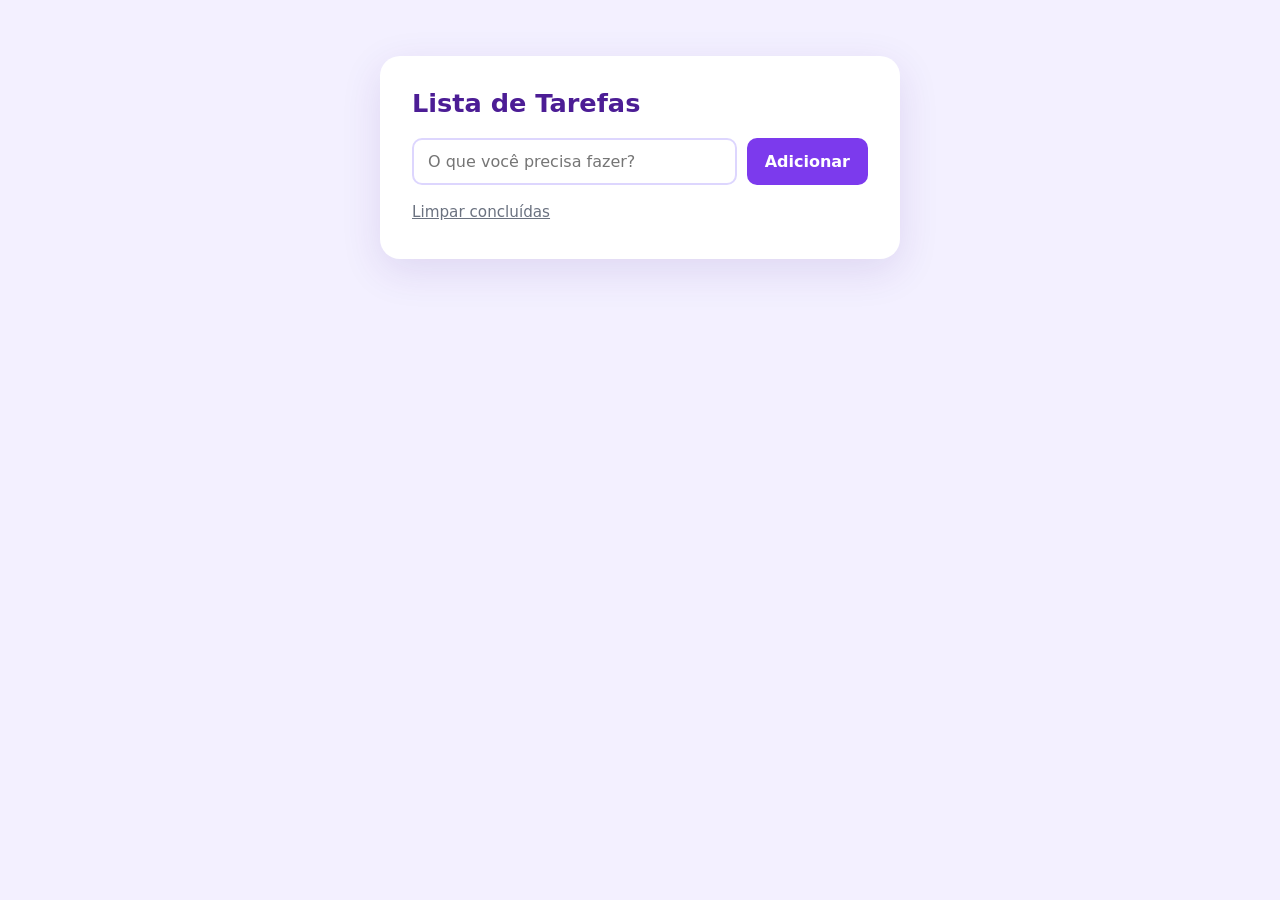
==== src/projeto-2/index.html @ 142dc3bc "aula-2" ====
<!DOCTYPE html>
<html lang="pt-BR">
<head>
    <meta charset="UTF-8">
    <meta name="viewport" content="width=device-width, initial-scale=1.0">
    <title>Lista de Tarefas</title>
    <link rel="stylesheet" href="style.css">
</head>
<body>
    <main class="app">
        <h1>Lista de Tarefas</h1>

        <form class="form" id="form">
            <input type="text" id="nova-tarefa" placeholder="O que você precisa fazer?" autocomplete="off">
            <button type="submit" class="btn">Adicionar</button>
        </form>

        <ul class="lista" id="lista"></ul>

        <button class="btn-link" id="limpar">Limpar concluídas</button>
    </main>

    <script src="script.js"></script>
</body>
</html>
---- src/projeto-2/style.css ----
* {
    box-sizing: border-box;
}

body {
    margin: 0;
    min-height: 100vh;
    display: grid;
    place-items: start center;
    padding: 56px 16px;
    background: #f3f0ff;
    font-family: system-ui, -apple-system, "Segoe UI", Roboto, sans-serif;
    color: #1f2937;
}

.app {
    width: min(100%, 520px);
    padding: 32px;
    background: #ffffff;
    border-radius: 20px;
    box-shadow: 0 12px 40px rgba(76, 29, 149, 0.12);
}

h1 {
    margin: 0 0 20px;
    font-size: 1.6rem;
    color: #4c1d95;
}

.form {
    display: flex;
    gap: 10px;
}

.form input {
    flex: 1;
    min-width: 0;
    padding: 12px 14px;
    border: 2px solid #ddd6fe;
    border-radius: 10px;
    font: inherit;
}

.form input:focus {
    outline: none;
    border-color: #7c3aed;
}

.btn {
    padding: 12px 18px;
    border: none;
    border-radius: 10px;
    background: #7c3aed;
    color: #ffffff;
    font: inherit;
    font-weight: 700;
    cursor: pointer;
}

.btn:hover {
    background: #6d28d9;
}

.lista {
    margin: 0;
    padding: 0;
    list-style: none;
}

.lista li {
    display: flex;
    align-items: center;
    justify-content: space-between;
    gap: 12px;
    margin-bottom: 8px;
    padding: 12px 14px;
    background: #faf5ff;
    border-radius: 10px;
    cursor: pointer;
    user-select: none;
    transition: background 0.2s;
}

.lista li:hover {
    background: #f3e8ff;
}

.lista li.feita {
    color: #9ca3af;
    text-decoration: line-through;
}

.remover {
    flex-shrink: 0;
    width: 28px;
    height: 28px;
    border: none;
    border-radius: 50%;
    background: transparent;
    color: #9ca3af;
    font-size: 1.3rem;
    line-height: 1;
    cursor: pointer;
}

.remover:hover {
    background: #fee2e2;
    color: #dc2626;
}

.btn-link {
    margin-top: 12px;
    padding: 6px 0;
    border: none;
    background: none;
    color: #6b7280;
    font: inherit;
    font-size: 0.95rem;
    text-decoration: underline;
    cursor: pointer;
}
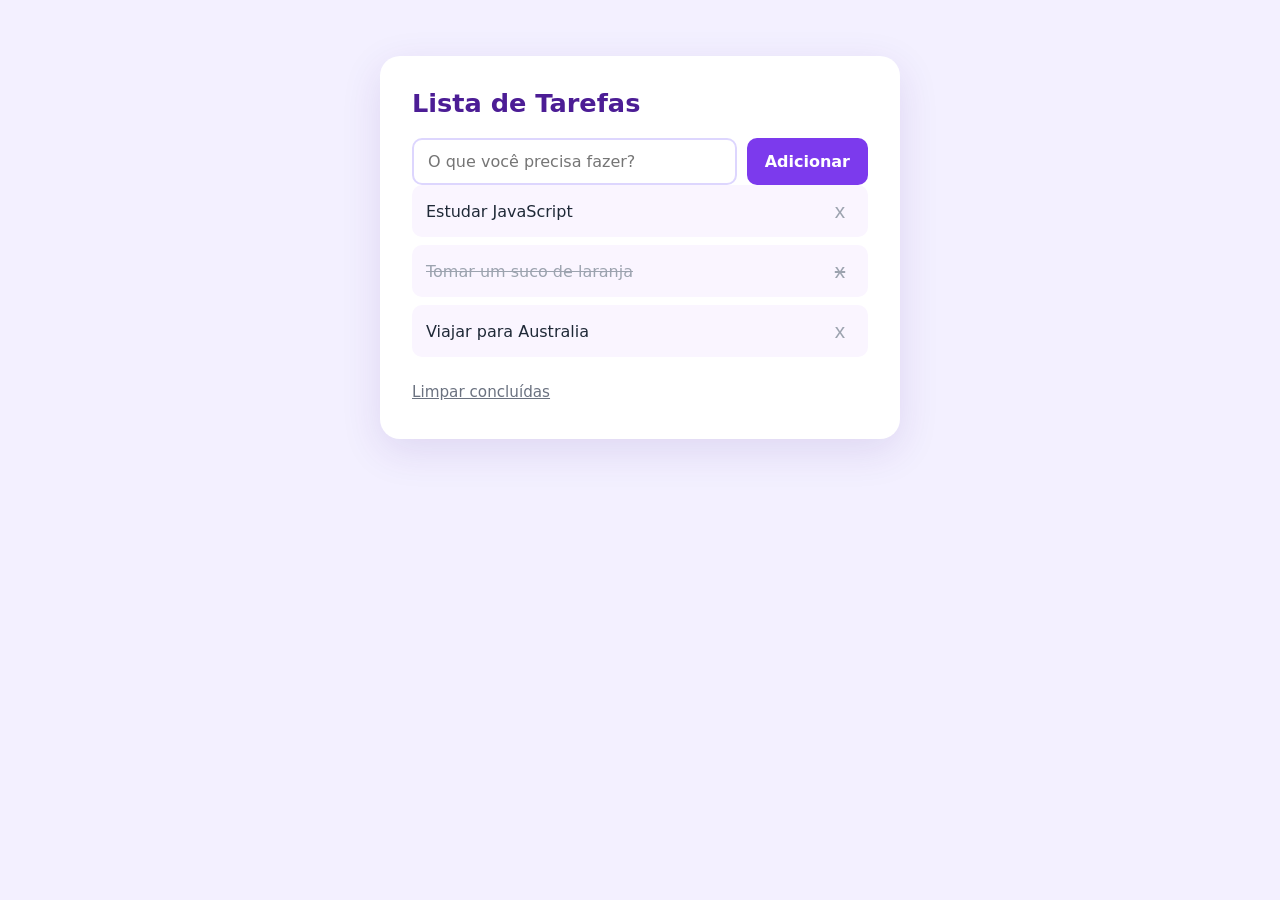
==== commit cbeea9dc: "aula-2" ====
--- a/src/projeto-2/index.html
+++ b/src/projeto-2/index.html
@@ -15,11 +15,13 @@
             <button type="submit" class="btn">Adicionar</button>
         </form>
 
-        <ul class="lista" id="lista"></ul>
+        <ul class="lista" id="lista">
+            
+        </ul>
 
         <button class="btn-link" id="limpar">Limpar concluídas</button>
     </main>
 
-    <script src="script.js"></script>
+<script src="script.js"></script>
 </body>
 </html>
--- a/src/projeto-2/style.css
+++ b/src/projeto-2/style.css
@@ -88,6 +88,7 @@
 .lista li.feita {
     color: #9ca3af;
     text-decoration: line-through;
+    /* background-color: brown; */
 }
 
 .remover {
